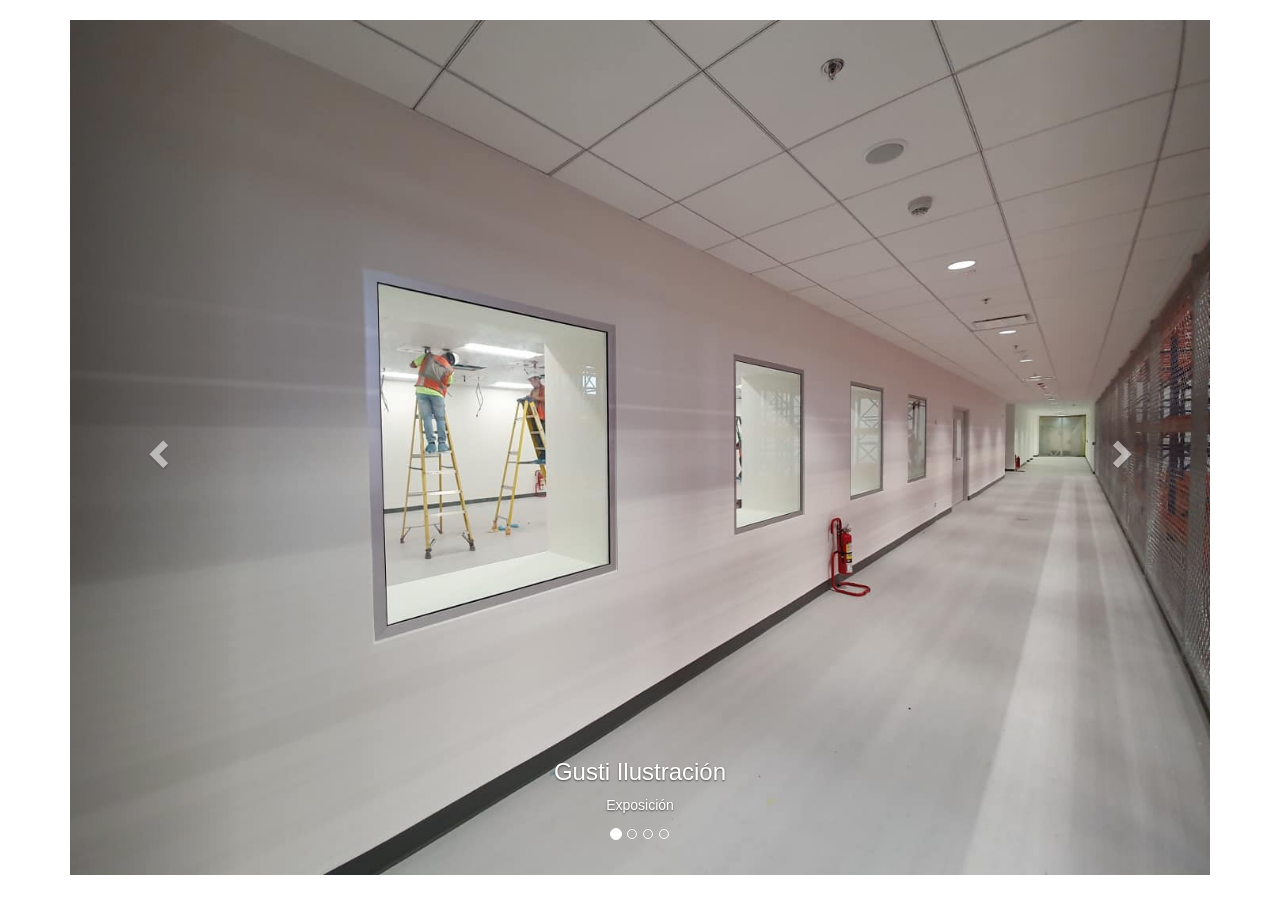
==== html/carrusell.html @ a70ec2c9 "carrusel images" ====
<head>
    <title>Carousel/Slideshow</title>
    <meta charset="utf-8">
    <meta name="viewport" content="width=device-width, initial-scale=1">
    <link rel="stylesheet" href="https://maxcdn.bootstrapcdn.com/bootstrap/3.3.7/css/bootstrap.min.css">
    <script src="https://ajax.googleapis.com/ajax/libs/jquery/3.1.1/jquery.min.js"></script>
    <script src="https://maxcdn.bootstrapcdn.com/bootstrap/3.3.7/js/bootstrap.min.js"></script>
  
  </head>
  <body>
  
  <div class="container">
    <br>
    <div id="theCarousel" class="carousel slide" data-ride="carousel">
      <!-- Indicadores -->
      <ol class="carousel-indicators">
        <li data-target="#theCarousel" data-slide-to="0" class="active"></li>
        <li data-target="#theCarousel" data-slide-to="1"></li>
        <li data-target="#theCarousel" data-slide-to="2"></li>
        <li data-target="#theCarousel" data-slide-to="3"></li>
        
      </ol>
  
      <div class="carousel-inner" role="listbox">
        <div class="item active">
          <img src="../imagenes/image2dts.jpg" alt="Ilustracion" > 
           <div class="carousel-caption d-none d-md-block">
      <h3>Gusti Ilustración</h3>
      <p>Exposición</p>
    </div>
        </div>
  
       
      
        <div class="item">
          <img src="https://ugc.kn3.net/i/origin/http://thisiscolossal.com/wp-content/uploads/2011/02/anthony-2-600x424.jpg" alt="fotografia" width="600" height="424"> 
           <div class="carousel-caption d-none d-md-block">
      <h3> Xataka Fotografía</h3>
      <p>Concurso</p>
    </div>
        </div>
  
       <div class="item">
          <img src="https://mir-s3-cdn-cf.behance.net/project_modules/1400/e86e8b59124321.5a15e4ccd8622.jpg" alt="pintura" width="600" height="424">
           <div class="carousel-caption d-none d-md-block">
      <h3>DoArt Pintura</h3>
      <p>Curso</p>
    </div>
        </div>
         <div class="item">
          <img src="https://cdn.dribbble.com/users/324248/screenshots/3978513/planet2_800.jpg" alt="diseno" width="600" height="424"> 
           <div class="carousel-caption d-none d-md-block">
      <h3>UX UI Diseño Gráfico</h3>
      <p>Curso</p>
    </div>
        </div>
  
  
      <a class="left carousel-control" href="#theCarousel" role="button" data-slide="prev">
        <span class="glyphicon glyphicon-chevron-left" aria-hidden="true"></span>
        <span class="sr-only">anterior</span>
      </a>
      <a class="right carousel-control" href="#theCarousel" role="button" data-slide="next">
        <span class="glyphicon glyphicon-chevron-right" aria-hidden="true"></span>
        <span class="sr-only">siguiente</span>
      </a>
    </div>
  </div>
  
  </body>
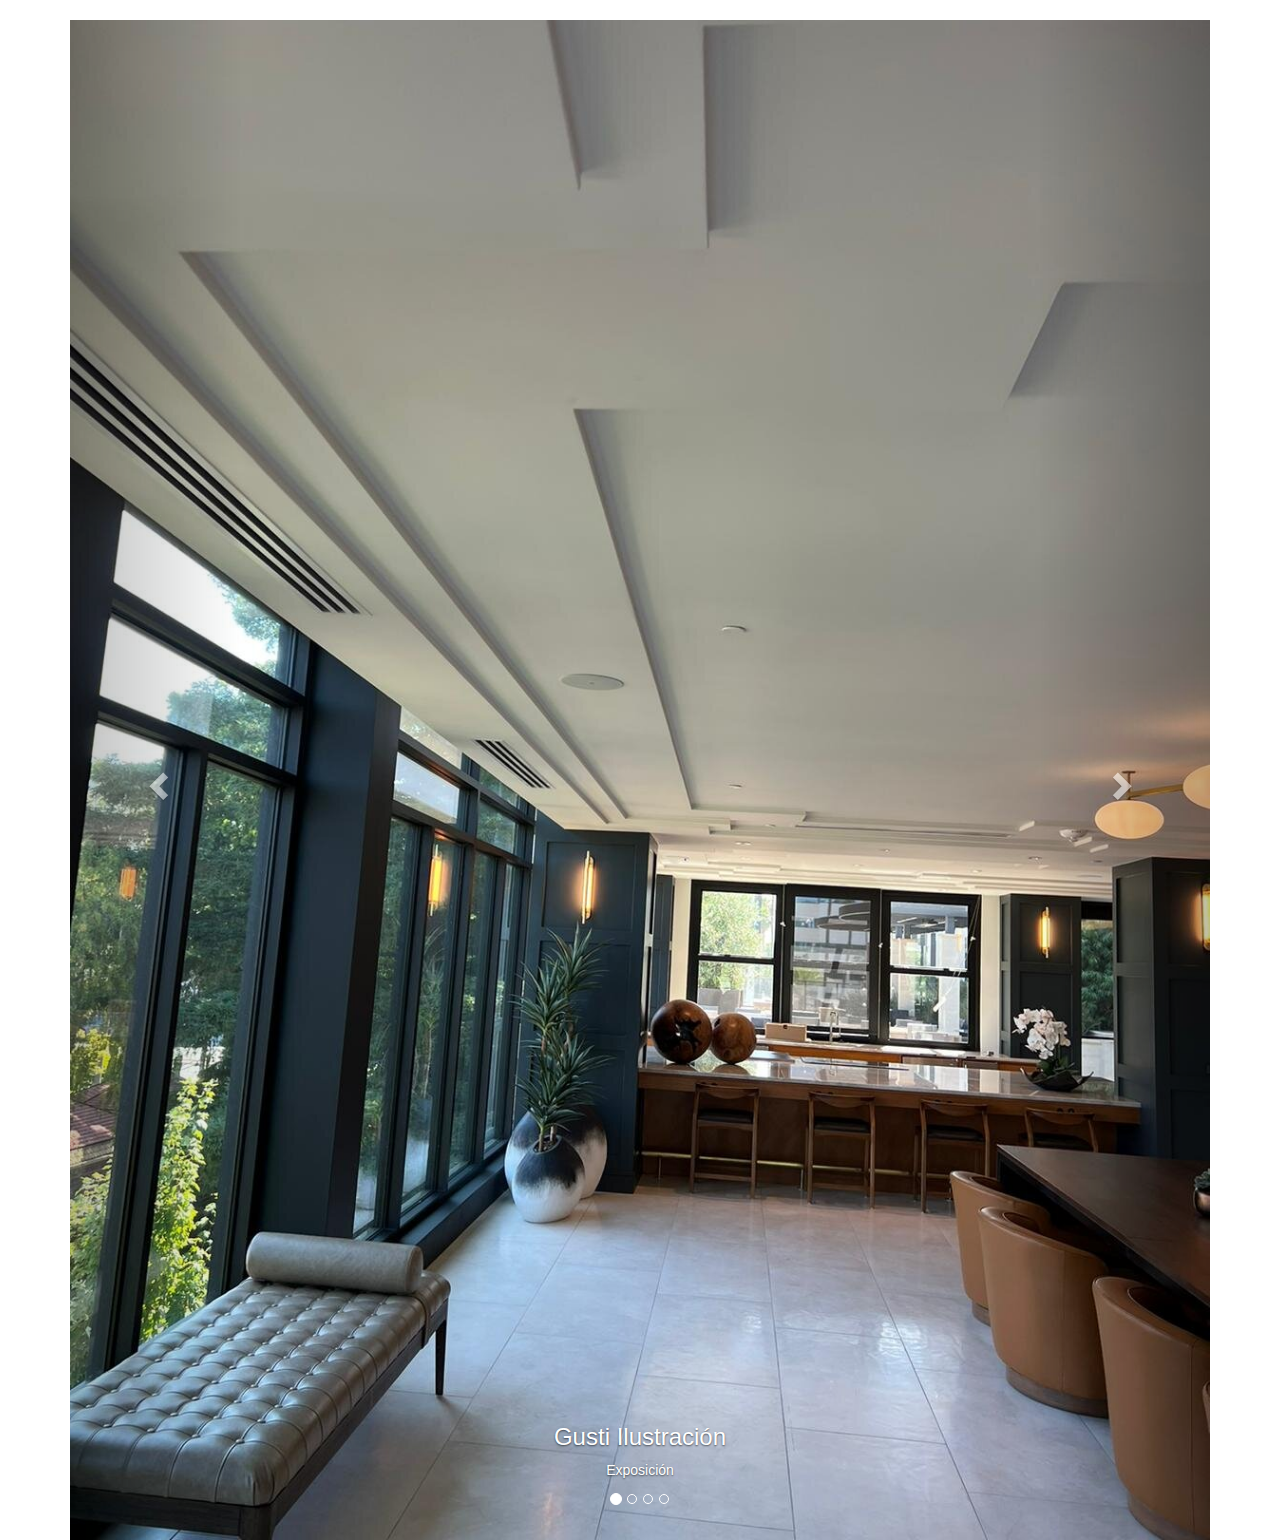
==== commit d82410a3: "fixing carrusel and deleting the main menu" ====
--- a/html/carrusell.html
+++ b/html/carrusell.html
@@ -23,7 +23,7 @@
   
       <div class="carousel-inner" role="listbox">
         <div class="item active">
-          <img src="../imagenes/image2dts.jpg" alt="Ilustracion" > 
+          <img src="../imagenes/drywall.jpeg" alt="Ilustracion" > 
            <div class="carousel-caption d-none d-md-block">
       <h3>Gusti Ilustración</h3>
       <p>Exposición</p>
@@ -33,7 +33,7 @@
        
       
         <div class="item">
-          <img src="https://ugc.kn3.net/i/origin/http://thisiscolossal.com/wp-content/uploads/2011/02/anthony-2-600x424.jpg" alt="fotografia" width="600" height="424"> 
+          <img src="../imagenes/image3dts.jpg" alt="fotografia" width="600" height="424"> 
            <div class="carousel-caption d-none d-md-block">
       <h3> Xataka Fotografía</h3>
       <p>Concurso</p>
@@ -41,14 +41,14 @@
         </div>
   
        <div class="item">
-          <img src="https://mir-s3-cdn-cf.behance.net/project_modules/1400/e86e8b59124321.5a15e4ccd8622.jpg" alt="pintura" width="600" height="424">
+          <img src="../imagenes/image2dts.jpg" alt="pintura" width="600" height="424">
            <div class="carousel-caption d-none d-md-block">
       <h3>DoArt Pintura</h3>
       <p>Curso</p>
     </div>
         </div>
          <div class="item">
-          <img src="https://cdn.dribbble.com/users/324248/screenshots/3978513/planet2_800.jpg" alt="diseno" width="600" height="424"> 
+          <img src="../imagenes/imagen4.jpg" alt="diseno" width="600" height="424"> 
            <div class="carousel-caption d-none d-md-block">
       <h3>UX UI Diseño Gráfico</h3>
       <p>Curso</p>
